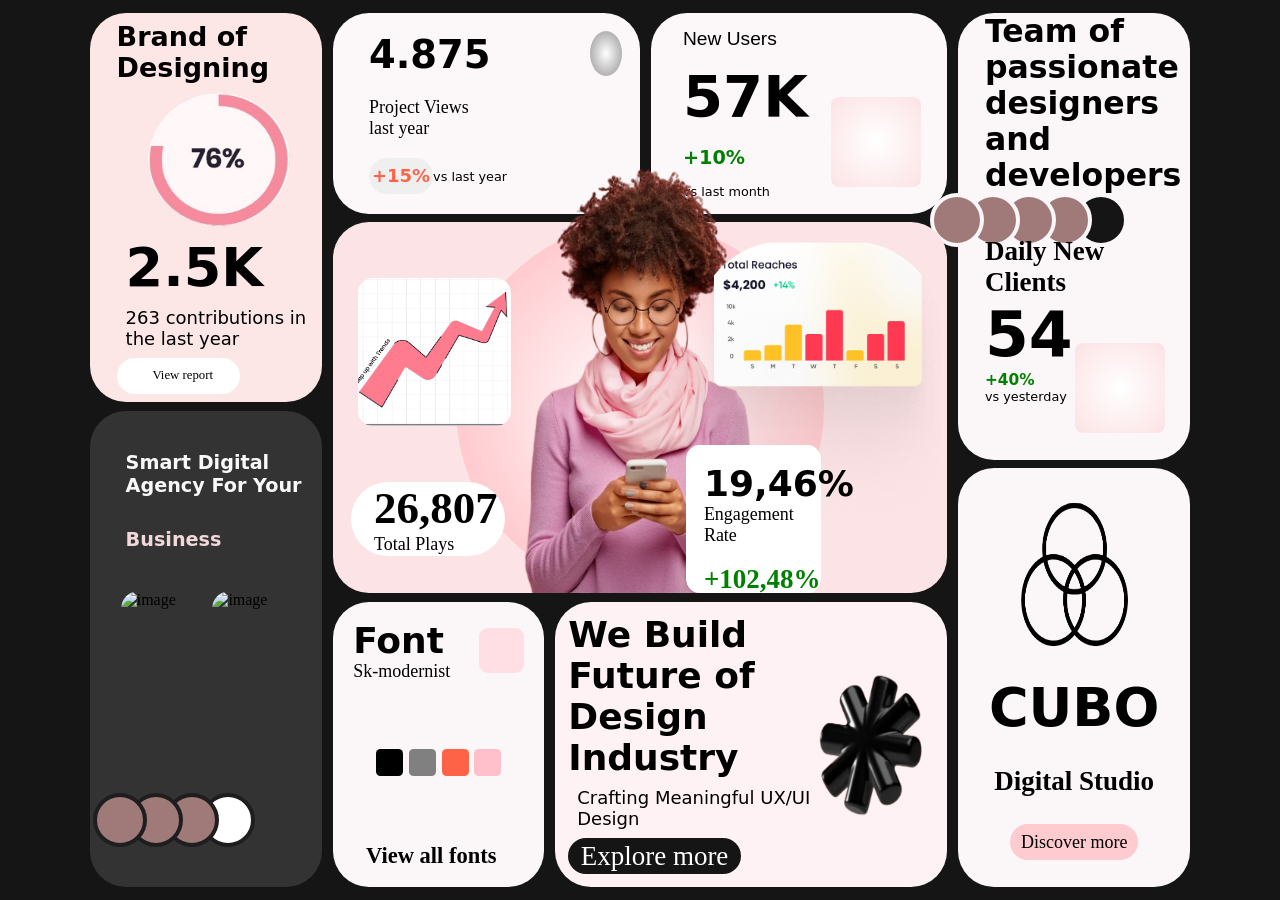
==== Medium/index.html @ 54e2068a "create CSS Grid Layout Designs" ====
<!DOCTYPE html>
<html lang="en">

<head>
    <meta charset="UTF-8">
    <meta name="viewport" content="width=device-width, initial-scale=1.0">
    <link href="https://cdn.jsdelivr.net/npm/remixicon@4.9.0/fonts/remixicon.css" rel="stylesheet" />
    <title>Document</title>
    <link rel="stylesheet" href="style.css">
</head>

<body>
    <main>
        <div class="top-left">
            <i id="i" class="ri-more-fill"></i>

            <h3>Brand of <br> Designing</h3>
            <img src="images/task.png" alt="task">
            <h1>2.5K</h1>
            <h6>263 contributions in <br> the last year</h6>
            <button>View report <i class="ri-arrow-right-s-line"></i></button>
        </div>


        <div class="top-center1">
            <h1>4.875</h1>
            <i class="ri-poker-hearts-fill"></i>
            <p>Project Views <br>last year</p>
            <div class="trend">
                <button> <i class="ri-arrow-right-up-line"></i>
                    +15%</button>
                <p>vs last year</p>
            </div>
        </div>


        <div class="top-center2">
            <h3>New Users</h3>
            <h1>57K</h1>
            <h6>+10%<i class="ri-arrow-right-up-line"></i></h6>
            <p>vs last month</p>
            <i id="i" class="ri-group-line"></i>
        </div>

        <div class="top-right">
            <div class="head">
                <h1>Team of passionate
                    designers and developers</h1>
                <div class="people">
                    <div class="p1"></div>
                    <div class="p1"></div>
                    <div class="p1"></div>
                    <div class="p1"></div>
                    <div class="p1"></div>
                </div>
            </div>
            <div class="client">
                <h4>Daily New <br>Clients</h4>
                <h1>54</h1>
                <h6>+40%<i class="ri-arrow-right-up-line"></i></h6>
                <p>vs yesterday</p>
                <i id="i" class="ri-user-add-line"></i>
            </div>
        </div>

        <div class="center">
            <div class="round"></div>
            <img src="images/model.png" alt="image not found">

            <div class="graph1"></div>
            <div class="graph2"></div>
            <div class="graph3">
                <i class="ri-play-fill"></i>
                <div>
                    <h1>26,807</h1>
                    <p>Total Plays</p>
                </div>
            </div>
            <div class="graph4">
                <i class="ri-heart-3-fill"></i>
                <i class="ri-more-2-line"></i>
                <h1>19,46%</h1>
                <p>Engagement Rate</p>
                <h3><i class="ri-arrow-right-up-line"></i>+102,48%</h3>
            </div>

        </div>

        <div class="bottom-left">

            <h1>
                Smart Digital <br>
                Agency For Your<h2>Business</h2>
            </h1>

            <div class="imag">
                <img src="https://5.imimg.com/data5/SELLER/Default/2026/1/576389957/AS/PW/AS/20686426/3-250x250.png"
                    alt="image">
                <img src="https://encrypted-tbn2.gstatic.com/images?q=tbn:ANd9GcTTYqTJtqM1FZEk08szoUKAct7NEzGo70iZ3eST122JAEplvpqM"
                    alt="image">
            </div>
            <div class="people1">
                <div class="p"></div>
                <div class="p"></div>
                <div class="p"></div>
                <div class="p"></div>
            </div>
        </div>


        <div class="bottom-center1">
            <div class="font">
                <div class="card1">
                    <h1>Font</h1>
                    <p>Sk-modernist</p>
                </div>
                <i class="ri-font-size"></i>
            </div>
            <div class="colors">
                <div class="black"></div>
                <div class="grey"></div>
                <div class="tomato"></div>
                <div class="pink"></div>
            </div>
            <div class="view">
                <h4>View all fonts</h4>
                <i class="ri-arrow-right-s-line"></i>
            </div>

        </div>


        <div class="bottom-center2">
            <div class="f1">
                <h1>We Build Future of Design Industry</h1>
                <p>Crafting Meaningful UX/UI Design</p>
                <button>Explore more <i class="ri-arrow-right-s-line"></i></button>
            </div>
            <img src="images/1.png" alt="">
        </div>


        <div class="bottom-right">
            <img src="images/cubo.png" alt="cubo">
            <h1>CUBO</h1>
            <h5>Digital Studio</h5>
            <button>
                Discover more <i class="ri-arrow-right-s-line"></i>
            </button>
        </div>
    </main>
</body>

</html>
---- Medium/style.css ----
* {
    margin: 0;
    padding: 0;
    box-sizing: border-box;
    font-family: 'helvetica neue';
}

html,
body {
    height: 100%;
    width: 100%;
}

main {
    height: 100%;
    width: 100%;
    background-color: #151515;
    display: grid;
    padding: 1% 7%;
    gap: 1%;
    grid-template-columns: 22fr 20fr 8fr 28fr 22fr;

    grid-template-rows: 29fr 26fr 7fr 18fr 20fr;
    grid-template-areas:
        "top-left top-center1 top-center1 top-center2 top-right"
        "top-left center center center top-right"
        "bottom-left center center center top-right"
        "bottom-left center center center bottom-right"
        "bottom-left bottom-center1 bottom-center2 bottom-center2 bottom-right";
}

.top-left {
    background-color: #FCE6E6;
    grid-area: top-left;
    border-radius: 4vh;
    height: 100%;
    width: 100%;
    padding-left: 3vh;
    display: flex;
    flex-direction: column;
    align-items: left;
    justify-content: space-evenly;
    position: relative;

}

.top-left #i {
    position: absolute;
    height: 4vh;
    width: 4vh;
    right: 2vh;
    top: 2vh;
    font-size: 3vh;
}

.top-left h3 {
    font-size: 3vh;
    font-family: system-ui, -apple-system, BlinkMacSystemFont, 'Segoe UI', Roboto, Oxygen, Ubuntu, Cantarell, 'Open Sans', 'Helvetica Neue', sans-serif;
    font-weight: 700;
}

.top-left img {
    height: 15vh;
    width: 70%;
    align-self: center;
    padding: 0.1vh;
}

.top-left h1 {
    font-size: 6vh;
    font-family: system-ui, -apple-system, BlinkMacSystemFont, 'Segoe UI', Roboto, Oxygen, Ubuntu, Cantarell, 'Open Sans', 'Helvetica Neue', sans-serif;
    font-weight: 800;
    display: inline-block;
    padding-left: 1vh;


}

.top-left h6 {
    font-size: 2vh;
    font-family: system-ui, -apple-system, BlinkMacSystemFont, 'Segoe UI', Roboto, Oxygen, Ubuntu, Cantarell, 'Open Sans', 'Helvetica Neue', sans-serif;
    font-weight: 100;
    padding-left: 1vh;
}

.top-left button {
    height: 4vh;
    width: 60%;
    font-size: 1vw;
    background-color: white;
    color: 151515;
    border-radius: 10vh;
    padding-left: 1vh;
    border: none;
}





.top-center1 {
    background-color: #FCF8F9;
    grid-area: top-center1;
    border-radius: 4vh;
    height: 100%;
    width: 100%;
    display: flex;
    flex-direction: column;
    justify-content: space-evenly;
    /* align-items: left; */
    position: relative;
    padding-left: 4vh;
}

.top-center1 i:nth-child(2) {
    height: 5vh;
    width: 2.5vw;
    display: flex;
    align-items: center;
    justify-content: center;
    position: absolute;
    color: red;
    border-radius: 50%;
    font-size: 3vh;
    right: 2vh;
    top: 2vh;
    background: radial-gradient(white, rgb(145, 145, 145));
}

.top-center1 h1 {
    font-family: system-ui, -apple-system, BlinkMacSystemFont, 'Segoe UI', Roboto, Oxygen, Ubuntu, Cantarell, 'Open Sans', 'Helvetica Neue', sans-serif;
    font-weight: 900;
    font-size: 3vw;
}

.top-center1 p {
    font-size: 1.4vw;
}

.trend {
    display: flex;
    align-items: center;
    width: 80%;
}

.trend button {
    height: 4vh;
    width: 5vw;
    border-radius: 2vh;
    font-size: 2vh;
    border: none;
    color: tomato;
    font-family: system-ui, -apple-system, BlinkMacSystemFont, 'Segoe UI', Roboto, Oxygen, Ubuntu, Cantarell, 'Open Sans', 'Helvetica Neue', sans-serif;
    font-weight: 900;
}

.trend p {
    /* gap: 10px; */
    font-size: 1vw;
    font-family: system-ui, -apple-system, BlinkMacSystemFont, 'Segoe UI', Roboto, Oxygen, Ubuntu, Cantarell, 'Open Sans', 'Helvetica Neue', sans-serif;
    font-weight: 300;
}



.top-center2 {
    background-color: #FCF8F9;
    grid-area: top-center2;
    border-radius: 4vh;
    height: 100%;
    width: 100%;
    display: flex;
    align-items: left;
    flex-direction: column;
    justify-content: space-evenly;
    padding-left: 2.5vw;
    position: relative;

}

.top-center2 h3 {
    font-size: 1.5vw;
    font-weight: 500;
    font-family: 'Segoe UI', Tahoma, Geneva, Verdana, sans-serif;
}

.top-center2 h1 {
    font-family: system-ui, -apple-system, BlinkMacSystemFont, 'Segoe UI', Roboto, Oxygen, Ubuntu, Cantarell, 'Open Sans', 'Helvetica Neue', sans-serif;
    font-size: 4.5vw;

}

.top-center2 h6 {
    font-size: 1.5vw;
    font-family: system-ui, -apple-system, BlinkMacSystemFont, 'Segoe UI', Roboto, Oxygen, Ubuntu, Cantarell, 'Open Sans', 'Helvetica Neue', sans-serif;
    font-weight: 700;
    color: green;

}

.top-center2 p {
    font-size: 1vw;
    font-family: system-ui, -apple-system, BlinkMacSystemFont, 'Segoe UI', Roboto, Oxygen, Ubuntu, Cantarell, 'Open Sans', 'Helvetica Neue', sans-serif;
    font-weight: 300;

}

.top-center2 #i {
    height: 10vh;
    width: 10vh;
    position: absolute;
    font-size: 5vh;
    display: flex;
    align-items: center;
    justify-content: center;
    border-radius: 0.9vh;
    background: radial-gradient(white, #FCE2E4);
    right: 2vw;
    bottom: 3vh;
}



.top-right {
    background-color: #FBF6F8;
    grid-area: top-right;
    border-radius: 4vh;
    height: 100%;
    width: 100%;
    display: flex;
    flex-direction: column;
    justify-content: space-evenly;
    position: relative;

}

.head {
    height: 50%;
    width: 100%;
    display: flex;
    flex-direction: column;
    align-items: center;
    justify-content: space-evenly;
    position: relative;
}

.head h1 {
    font-family: system-ui, -apple-system, BlinkMacSystemFont, 'Segoe UI', Roboto, Oxygen, Ubuntu, Cantarell, 'Open Sans', 'Helvetica Neue', sans-serif;
    font-size: 3.5vh;
    padding-left: 3vh;

}

.people {
    display: flex;
    justify-content: flex-start;
}

.p1 {
    height: 6vh;
    width: 6vh;
    background-color: rgb(160, 121, 121);
    border-radius: 50%;
    border: 0.5vh solid #FBF6F8;
    margin-right: -10vh;
    background-image: url(https://i1-e.pinimg.com/1200x/42/12/33/421233ba132b64d9864677cf21079d94.jpg);
    background-size: cover;
    background-position: center;
}

.p1:nth-child(4) {
    background-image: url(https://i.pinimg.com/736x/ba/49/aa/ba49aad0be9c58fe0f332833cb9036ff.jpg);
}

.p1:nth-child(2) {
    background-image: url(https://i.pinimg.com/736x/9e/42/bd/9e42bdf48ca55089014d53d64a0e005e.jpg);
}

.p1:nth-child(1) {
    background-color: transparent;
    background-image: none;
    background-color: #151515;

}

.client {
    height: 50%;
    width: 100%;
    position: relative;
    padding-left: 3vh;
}

.client h4 {
    font-size: 3vh;

}

.client h1 {
    font-size: 7vh;
    font-family: system-ui, -apple-system, BlinkMacSystemFont, 'Segoe UI', Roboto, Oxygen, Ubuntu, Cantarell, 'Open Sans', 'Helvetica Neue', sans-serif;
    font-weight: 900;

}

.client h6 {
    font-size: 1.2vw;
    font-family: system-ui, -apple-system, BlinkMacSystemFont, 'Segoe UI', Roboto, Oxygen, Ubuntu, Cantarell, 'Open Sans', 'Helvetica Neue', sans-serif;
    font-weight: 700;
    color: green;
}

.client p {
    font-size: 1vw;
    font-family: system-ui, -apple-system, BlinkMacSystemFont, 'Segoe UI', Roboto, Oxygen, Ubuntu, Cantarell, 'Open Sans', 'Helvetica Neue', sans-serif;
    font-weight: 300;
}

.client #i {
    height: 10vh;
    width: 10vh;
    position: absolute;
    font-size: 5vh;
    display: flex;
    align-items: center;
    justify-content: center;
    border-radius: 0.9vh;
    background: radial-gradient(white, #FCE2E4);
    right: 2vw;
    bottom: 3vh;
}



.center {
    background-color: #FCE3E5;
    grid-area: center;
    position: relative;
    height: 100%;
    width: 100%;
    display: flex;
    align-items: center;
    justify-content: center;
    border-radius: 4vh;
}

.center img {
    position: absolute;
    height: 120%;
    width: 50%;
    bottom: 0;

}

.round {
    height: 100%;
    width: 60%;
    border-radius: 50%;
    background: radial-gradient(white, #ffb5bb);
}

.graph1 {
    position: absolute;
    height: 40%;
    width: 25%;
    background-image: url(images/graph1.png);
    background-position: center;
    background-size: cover;
    border-radius: 10%;
    left: 4%;
    top: 15%;

}

.graph2 {
    position: absolute;
    height: 80%;
    width: 40%;
    background-image: url(images/graph2.png);
    background-position: center;
    background-size: cover;
    border-radius: 10vh;
    right: 1%;
    top: 5%;
}

.graph3 {
    height: 20%;
    width: 25%;
    position: absolute;
    background-color: white;
    border-radius: 40px;
    display: flex;
    align-items: center;
    justify-content: center;
    gap: 10%;
    left: 3%;
    bottom: 10%;
    overflow: hidden;
}

.graph3 i {
    font-size: 7vh;
    background: red;
    color: white;
    border-radius: 50%;
    font-weight: 900;
}

.graph3 h1 {
    font-size: 5vh;
}

.graph3 p {
    font-size: 2vh;
}

.graph4 {
    height: 40%;
    width: 22%;
    background-color: white;
    position: absolute;
    border-radius: 10%;
    display: flex;
    flex-direction: column;
    align-items: left;
    justify-content: space-evenly;
    padding: 2vh;
    bottom: 0;
    right: 14vh;

}

.graph4 i:nth-child(2) {
    position: absolute;
    right: 2vh;
    top: 2vh;
    font-size: 2vh;
}

.graph4 i:nth-child(1) {
    color: red;
    background-color: rgb(208, 203, 203);
    height: 3vh;
    width: 3vh;
    display: flex;
    align-items: center;
    justify-content: center;
    border-radius: 50%;
    font-size: 2vh;
}

.graph4 h1 {
    font-family: system-ui, -apple-system, BlinkMacSystemFont, 'Segoe UI', Roboto, Oxygen, Ubuntu, Cantarell, 'Open Sans', 'Helvetica Neue', sans-serif;
    font-weight: 700;
    font-size: 4vh;
}

.graph4 p {
    font-size: 2vh;
}

.graph4 h3 {
    font-size: 3vh;
    display: flex;
    color: green;
    padding: 2vh 0;
}



.bottom-left {
    background-color: #333333;
    grid-area: bottom-left;
    border-radius: 4vh;
    height: 100%;
    width: 100%;
    padding: 1vh;
    display: flex;
    flex-direction: column;
    justify-content: space-evenly;
}

.bottom-left h1 {
    padding-left: 3vh;
    font-size: 1.5vw;
    font-family: system-ui, -apple-system, BlinkMacSystemFont, 'Segoe UI', Roboto, Oxygen, Ubuntu, Cantarell, 'Open Sans', 'Helvetica Neue', sans-serif;
    font-weight: 800;
    color: #F9F9F9;
}

.bottom-left h2 {
    padding-left: 3vh;
    font-size: 1.5vw;
    font-family: system-ui, -apple-system, BlinkMacSystemFont, 'Segoe UI', Roboto, Oxygen, Ubuntu, Cantarell, 'Open Sans', 'Helvetica Neue', sans-serif;
    font-weight: 700;
    color: #F2D7DB;
}

.bottom-left .imag {
    height: 20vh;
    width: 100%;
    padding: 1vh;
    display: flex;
    align-items: center;
    justify-content: space-evenly;
}

.imag img {
    display: flex;
    height: 100%;
    width: 40%;
    border-radius: 2vh;
    background-size: cover;
    background-position: center;

}

.bottom-left .people1 {
    padding-left: 3vh;

    position: relative;
    display: flex;
    align-items: center;
    justify-content: center;
}

.p {
    height: 6vh;
    width: 6vh;
    background-color: rgb(160, 121, 121);
    border-radius: 50%;
    border: 0.5vh solid #1E1E1E;
    margin-left: -10vh;
    background-image: url(https://i1-e.pinimg.com/1200x/2a/df/fa/2adffa77828b7c808ccc7e5a0a11af56.jpg);
    background-size: cover;
    background-position: top;

}

.p:nth-child(3) {
    background-position: top;
    background-image: url(https://i.pinimg.com/736x/ba/49/aa/ba49aad0be9c58fe0f332833cb9036ff.jpg);
}

.p:nth-child(4) {
    background-position: top;
    background-image: url(https://i.pinimg.com/736x/9e/42/bd/9e42bdf48ca55089014d53d64a0e005e.jpg);
}

.p:nth-child(1) {
    background-image: none;
    background-color: white;
    ;
}





.bottom-center1 {
    height: 100%;
    width: 100%;
    background-color: #FBF7F9;
    grid-area: bottom-center1;
    padding: 1vh;
    display: flex;
    flex-direction: column;
    align-items: center;
    border-radius: 4vh;

}

.font {
    display: flex;
    align-items: center;
    justify-content: space-evenly;
    padding: 1vh;
    width: 100%;
    gap: 3vh;
}

.card1 h1 {
    font-size: 4vh;
    font-family: system-ui, -apple-system, BlinkMacSystemFont, 'Segoe UI', Roboto, Oxygen, Ubuntu, Cantarell, 'Open Sans', 'Helvetica Neue', sans-serif;
    font-weight: 700;
}

.card1 p {
    font-size: 2vh;
}

.font i {
    background-color: rgb(255, 222, 228);
    height: 5vh;
    width: 5vh;
    border-radius: 1vh;
    font-size: 4vh;
    display: flex;
    align-items: center;
    justify-content: center;
}

.colors {
    height: 100%;
    width: 80%;
    display: flex;
    padding: 1vh;
    align-items: center;
    justify-content: space-evenly;
}

.black {
    height: 3vh;
    width: 3vh;
    background-color: black;
    border-radius: 0.5vh;
}

.grey {
    height: 3vh;
    width: 3vh;
    background-color: grey;
    border-radius: 0.5vh;
}

.tomato {
    height: 3vh;
    width: 3vh;
    background-color: tomato;
    border-radius: 0.5vh;
}

.pink {
    height: 3vh;
    width: 3vh;
    background-color: pink;
    border-radius: 0.5vh;
}

.view {
    width: 100%;
    display: flex;
    align-items: center;
    justify-content: space-evenly;
}

.view {
    font-size: 2.5vh;
    font-weight: 900;
    padding: 1vh;

}



.bottom-center2 {
    height: 100%;
    width: 100%;
    background-color: #FEF2F4;
    grid-area: bottom-center2;
    display: flex;
    align-items: center;
    position: relative;
    border-radius: 4vh;

}

.bottom-center2 img {
    height: 20vh;
    width: 12vw;
    padding: 1vw;
    position: absolute;
    right: 0;
}

.bottom-center2 .f1 {
    height: 100%;
    width: 80%;
    display: flex;
    flex-direction: column;
    align-items: left;
    justify-content: space-evenly;
    padding: 2vh;
    padding: 1vw;
}

.f1 h1 {
    font-family: system-ui, -apple-system, BlinkMacSystemFont, 'Segoe UI', Roboto, Oxygen, Ubuntu, Cantarell, 'Open Sans', 'Helvetica Neue', sans-serif;
    font-weight: 800;
    font-size: 4vh;
    /* padding: 1vh; */
}

.f1 p {
    font-family: system-ui, -apple-system, BlinkMacSystemFont, 'Segoe UI', Roboto, Oxygen, Ubuntu, Cantarell, 'Open Sans', 'Helvetica Neue', sans-serif;
    font-weight: 500;
    font-size: 2vh;
    padding: 1vh;
}

.f1 button {
    height: 4vh;
    width: 60%;
    font-size: 3vh;
    background-color: #151515;
    color: white;
    border-radius: 10vh;
    border: none;
}



.bottom-right {
    background-color: #FBF6F8;
    grid-area: bottom-right;
    height: 100%;
    width: 100%;
    display: flex;
    align-items: center;
    flex-direction: column;
    justify-content: space-evenly;
    position: relative;
    padding: 1vh;
    border-radius: 4vh;
}

.bottom-right img {
    height: 18vh;
    width: 9vw;
}

.bottom-right h1 {
    font-size: 6vh;
    font-family: system-ui, -apple-system, BlinkMacSystemFont, 'Segoe UI', Roboto, Oxygen, Ubuntu, Cantarell, 'Open Sans', 'Helvetica Neue', sans-serif;
}

.bottom-right h5 {
    font-size: 3vh;
    padding: 1vh;
}

.bottom-right button {
    font-size: 2vh;
    height: 4vh;
    width: 60%;
    background-color: #FECBD1;
    border-radius: 10vh;
    border: none;
}
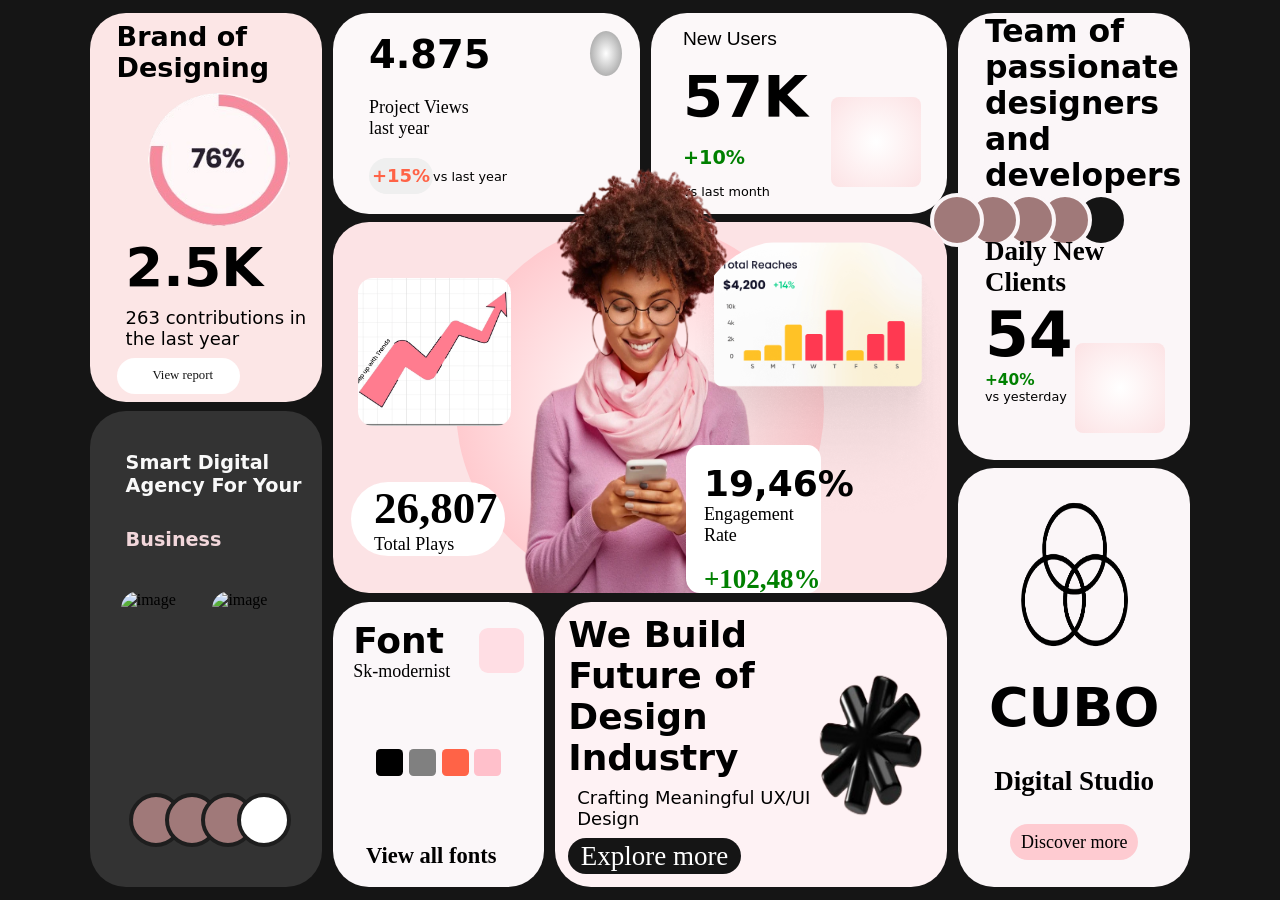
==== commit c681f6c0: "update project" ====
--- a/Medium/index.html
+++ b/Medium/index.html
@@ -5,7 +5,8 @@
     <meta charset="UTF-8">
     <meta name="viewport" content="width=device-width, initial-scale=1.0">
     <link href="https://cdn.jsdelivr.net/npm/remixicon@4.9.0/fonts/remixicon.css" rel="stylesheet" />
-    <title>Document</title>
+    <title>Grid-Layout-UI</title>
+    <link rel="shortcut icon" href="[data-uri]" type="image/x-icon">
     <link rel="stylesheet" href="style.css">
 </head>
 
--- a/Medium/style.css
+++ b/Medium/style.css
@@ -88,7 +88,7 @@
     width: 60%;
     font-size: 1vw;
     background-color: white;
-    color: 151515;
+    color: #151515;
     border-radius: 10vh;
     padding-left: 1vh;
     border: none;
@@ -107,7 +107,6 @@
     display: flex;
     flex-direction: column;
     justify-content: space-evenly;
-    /* align-items: left; */
     position: relative;
     padding-left: 4vh;
 }
@@ -288,6 +287,7 @@
     width: 100%;
     position: relative;
     padding-left: 3vh;
+    overflow: visible;
 }
 
 .client h4 {
@@ -530,24 +530,24 @@
     background-color: rgb(160, 121, 121);
     border-radius: 50%;
     border: 0.5vh solid #1E1E1E;
-    margin-left: -10vh;
+    margin-left: -2vh;
     background-image: url(https://i1-e.pinimg.com/1200x/2a/df/fa/2adffa77828b7c808ccc7e5a0a11af56.jpg);
     background-size: cover;
     background-position: top;
 
 }
 
-.p:nth-child(3) {
+.p:nth-child(2) {
     background-position: top;
     background-image: url(https://i.pinimg.com/736x/ba/49/aa/ba49aad0be9c58fe0f332833cb9036ff.jpg);
 }
 
-.p:nth-child(4) {
+.p:nth-child(1) {
     background-position: top;
     background-image: url(https://i.pinimg.com/736x/9e/42/bd/9e42bdf48ca55089014d53d64a0e005e.jpg);
 }
 
-.p:nth-child(1) {
+.p:nth-child(4) {
     background-image: none;
     background-color: white;
     ;
@@ -680,7 +680,6 @@
     flex-direction: column;
     align-items: left;
     justify-content: space-evenly;
-    padding: 2vh;
     padding: 1vw;
 }
 
